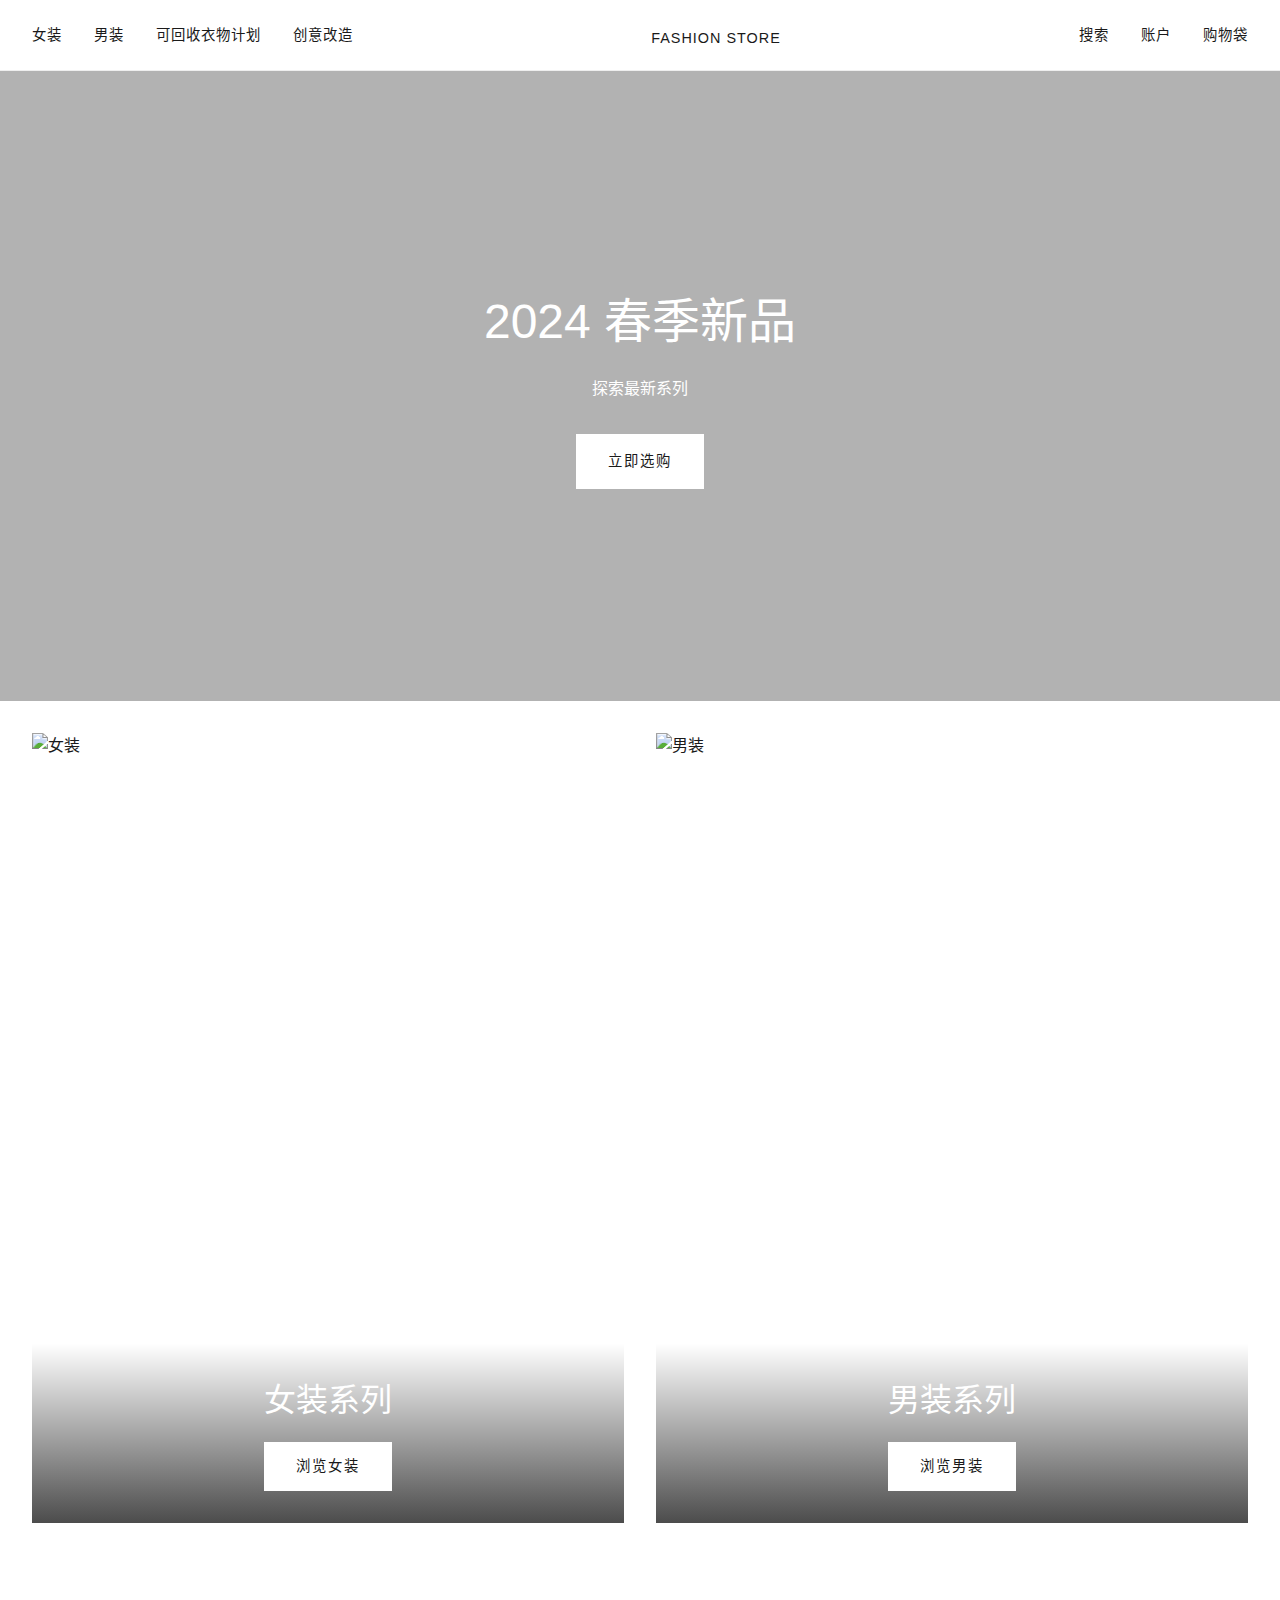
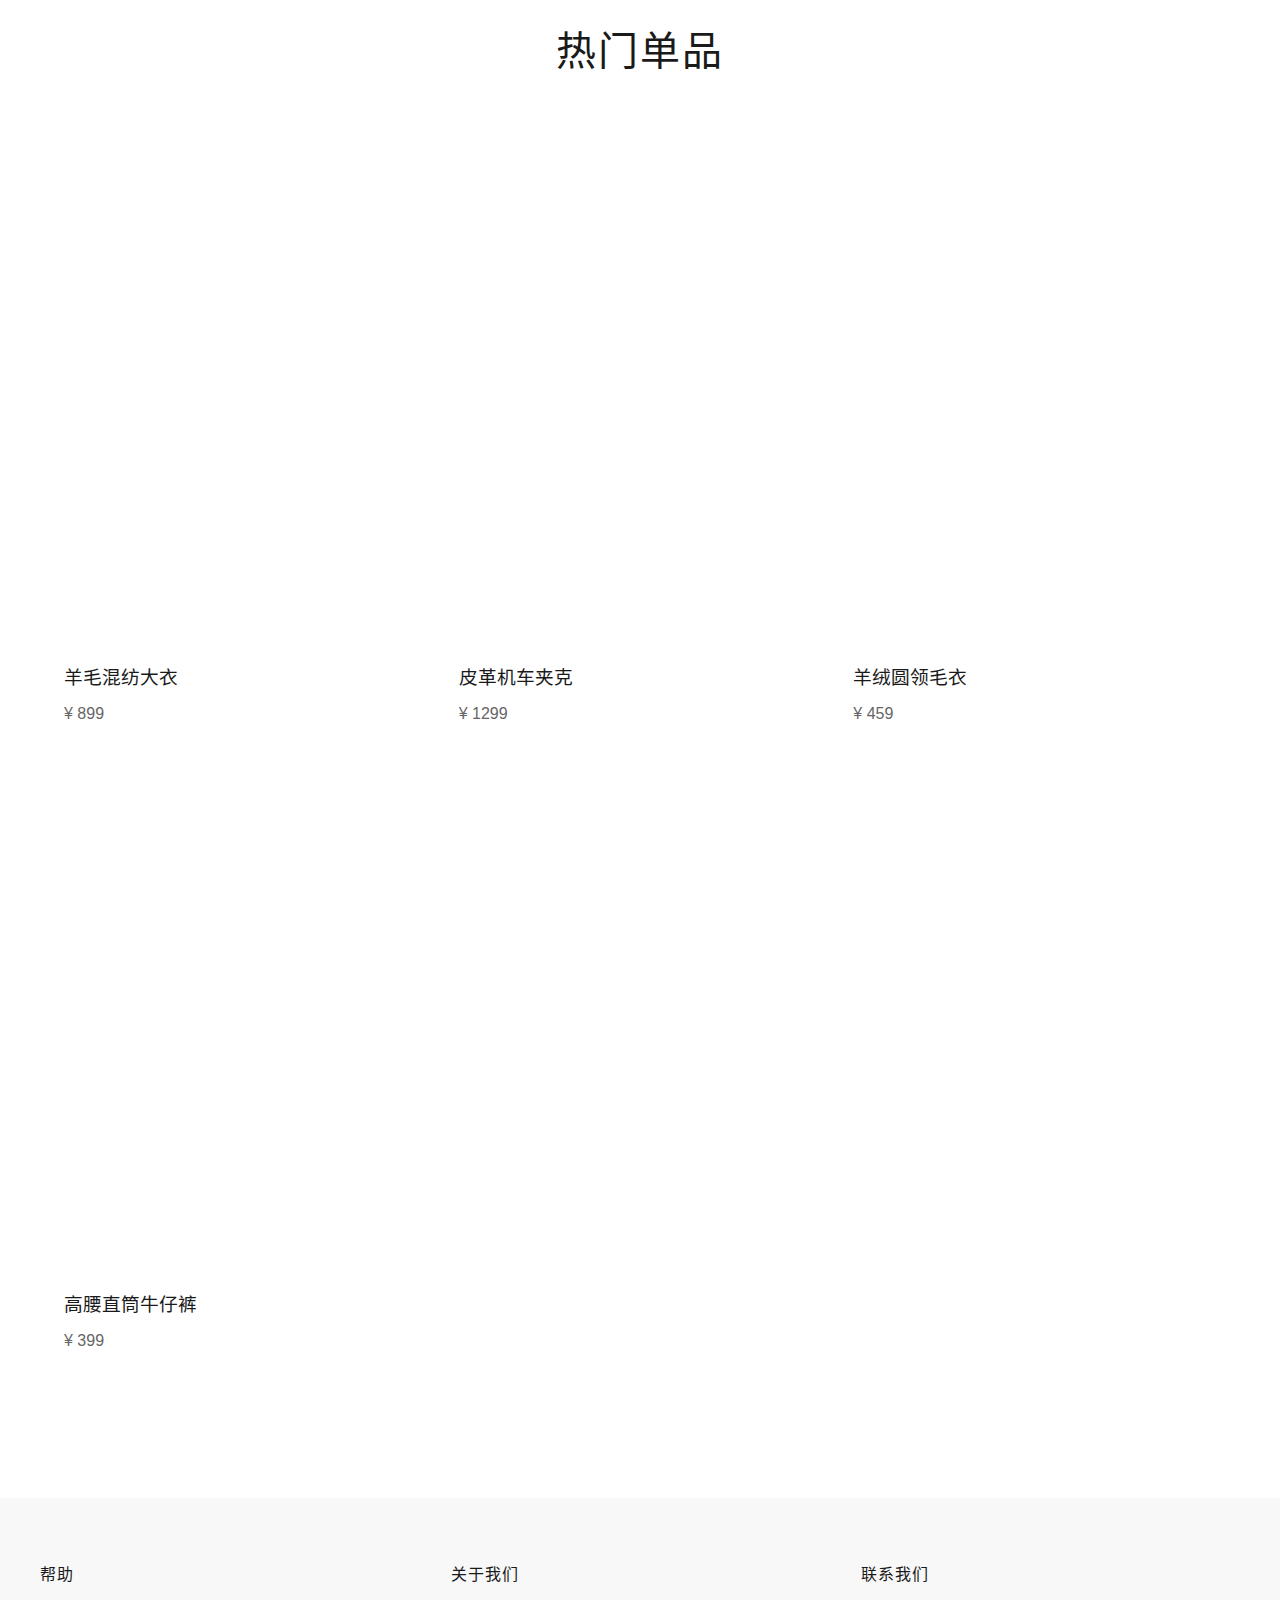
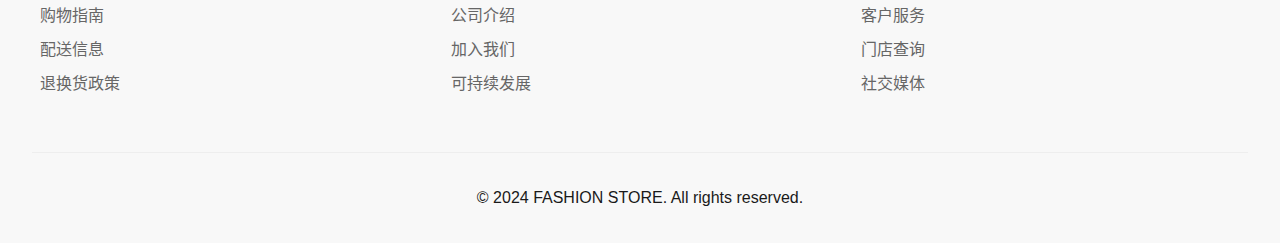
==== index.html @ f8f50c0a "Add files via upload" ====
<!DOCTYPE html>
<html lang="zh-CN">
<head>
    <meta charset="UTF-8">
    <meta name="viewport" content="width=device-width, initial-scale=1.0">
    <title>FASHION STORE</title>
    <link rel="stylesheet" href="styles.css">
</head>
<body>
    <nav class="main-nav">
        <div class="nav-left">
            <a href="women.html">女装</a>
            <a href="men.html">男装</a>
            <a href="recycling.html">可回收衣物计划</a>
            <a href="remake.html">创意改造</a>
        </div>
        <div class="logo">
            <h1><a href="index.html">FASHION STORE</a></h1>
        </div>
        <div class="nav-right">
            <a href="#search">搜索</a>
            <a href="account.html">账户</a>
            <a href="#cart">购物袋</a>
        </div>
    </nav>

    <header class="hero">
        <div class="hero-content">
            <h2>2024 春季新品</h2>
            <p>探索最新系列</p>
            <a href="#new" class="cta-button">立即选购</a>
        </div>
    </header>

    <main>
        <section class="featured-categories">
            <div class="category-card women">
                <img src="https://picsum.photos/800/1000?random=1" alt="女装">
                <div class="category-content">
                    <h2>女装系列</h2>
                    <a href="women.html" class="category-link">浏览女装</a>
                </div>
            </div>
            <div class="category-card men">
                <img src="https://picsum.photos/800/1000?random=2" alt="男装">
                <div class="category-content">
                    <h2>男装系列</h2>
                    <a href="men.html" class="category-link">浏览男装</a>
                </div>
            </div>
        </section>

        <section class="trending">
            <h2 class="section-title">热门单品</h2>
            <div class="gallery" id="gallery">
                <div class="gallery-item">
                    <img src="https://picsum.photos/600/800?random=1" alt="时尚外套">
                    <div class="item-details">
                        <h3>羊毛混纺大衣</h3>
                        <p>¥ 899</p>
                    </div>
                </div>
                <div class="gallery-item">
                    <img src="https://static.zara.cn/assets/public/0148/d299/95c84047a03f/ae2f8c1b6954/05479503606-e1/05479503606-e1.jpg?ts=1731675350713&w=461" alt="夹克">
                    <div class="item-details">
                        <h3>皮革机车夹克</h3>
                        <p>¥ 1299</p>
                    </div>
                </div>
                <div class="gallery-item">
                    <img src="https://picsum.photos/600/800?random=3" alt="针织衫">
                    <div class="item-details">
                        <h3>羊绒圆领毛衣</h3>
                        <p>¥ 459</p>
                    </div>
                </div>
                <div class="gallery-item">
                    <img src="https://picsum.photos/600/800?random=4" alt="休闲裤">
                    <div class="item-details">
                        <h3>高腰直筒牛仔裤</h3>
                        <p>¥ 399</p>
                    </div>
                </div>
            </div>
        </section>
    </main>

    <!-- 图片预览模态框 -->
    <div class="modal" id="imageModal">
        <span class="close-button">&times;</span>
        <div class="modal-content">
            <img id="modalImage">
            <div class="product-details">
                <h2 id="modalTitle"></h2>
                <p id="modalPrice"></p>
                <div class="size-selector">
                    <button>XS</button>
                    <button>S</button>
                    <button>M</button>
                    <button>L</button>
                    <button>XL</button>
                </div>
                <button class="add-to-cart">加入购物袋</button>
            </div>
        </div>
    </div>

    <footer>
        <div class="footer-content">
            <div class="footer-section">
                <h4>帮助</h4>
                <a href="#shop">购物指南</a>
                <a href="#delivery">配送信息</a>
                <a href="#returns">退换货政策</a>
            </div>
            <div class="footer-section">
                <h4>关于我们</h4>
                <a href="#about">公司介绍</a>
                <a href="#careers">加入我们</a>
                <a href="#sustainability">可持续发展</a>
            </div>
            <div class="footer-section">
                <h4>联系我们</h4>
                <a href="#contact">客户服务</a>
                <a href="#stores">门店查询</a>
                <a href="#social">社交媒体</a>
            </div>
        </div>
        <div class="footer-bottom">
            <p>&copy; 2024 FASHION STORE. All rights reserved.</p>
        </div>
    </footer>

    <script src="script.js"></script>
</body>
</html>
---- styles.css ----
* {
    margin: 0;
    padding: 0;
    box-sizing: border-box;
}

body {
    font-family: 'Helvetica Neue', Arial, sans-serif;
    line-height: 1.6;
    background-color: #ffffff;
    color: #1a1a1a;
}

/* 导航栏样式 */
.main-nav {
    display: flex;
    justify-content: space-between;
    align-items: center;
    padding: 1rem 2rem;
    background-color: #fff;
    position: sticky;
    top: 0;
    z-index: 100;
    border-bottom: 1px solid #eee;
}

.nav-left, .nav-right {
    display: flex;
    gap: 2rem;
}

.main-nav a {
    text-decoration: none;
    color: #1a1a1a;
    text-transform: uppercase;
    font-size: 0.9rem;
    letter-spacing: 1px;
}

.main-nav a:hover {
    color: #666;
}

.logo h1 {
    font-size: 1.5rem;
    font-weight: 400;
    letter-spacing: 3px;
}

/* Logo链接样式 */
.logo h1 a {
    text-decoration: none;
    color: inherit;
}

/* 当前页面导航链接样式 */
.main-nav a.active {
    border-bottom: 2px solid #1a1a1a;
}

/* 英雄区域样式 */
.hero {
    height: 70vh;
    background: linear-gradient(rgba(0,0,0,0.3), rgba(0,0,0,0.3)),
                url('https://picsum.photos/1920/1080?random=10');
    background-size: cover;
    background-position: center;
    display: flex;
    align-items: center;
    justify-content: center;
    text-align: center;
    color: #fff;
}

.hero-content {
    padding: 2rem;
}

.hero h2 {
    font-size: 3rem;
    margin-bottom: 1rem;
    font-weight: 300;
}

.cta-button {
    display: inline-block;
    padding: 1rem 2rem;
    background-color: #fff;
    color: #1a1a1a;
    text-decoration: none;
    margin-top: 2rem;
    text-transform: uppercase;
    letter-spacing: 2px;
    font-size: 0.9rem;
    transition: all 0.3s ease;
}

.cta-button:hover {
    background-color: #1a1a1a;
    color: #fff;
}

/* 分类导航 */
.category-nav {
    display: flex;
    justify-content: center;
    gap: 1rem;
    padding: 2rem 0;
    margin-bottom: 2rem;
}

.category-btn {
    padding: 0.5rem 1.5rem;
    border: none;
    background: none;
    font-size: 0.9rem;
    cursor: pointer;
    text-transform: uppercase;
    letter-spacing: 1px;
}

.category-btn.active {
    border-bottom: 2px solid #1a1a1a;
}

.category-btn:hover {
    color: #666;
}

/* 商品网格 */
.gallery {
    display: grid;
    grid-template-columns: repeat(auto-fill, minmax(300px, 1fr));
    gap: 2rem;
    padding: 0 2rem;
    max-width: 1600px;
    margin: 0 auto;
}

.gallery-item {
    position: relative;
    overflow: hidden;
    cursor: pointer;
}

.gallery-item img {
    width: 100%;
    height: 500px;
    object-fit: cover;
    display: block;
    transition: transform 0.3s ease;
}

.gallery-item:hover img {
    transform: scale(1.02);
}

.item-details {
    padding: 1rem 0;
}

.item-details h3 {
    font-weight: 400;
    margin-bottom: 0.5rem;
}

.item-details p {
    color: #666;
}

/* 模态框样式 */
.modal {
    display: none;
    position: fixed;
    z-index: 1000;
    top: 0;
    left: 0;
    width: 100%;
    height: 100%;
    background-color: rgba(255,255,255,0.95);
}

.modal-content {
    display: flex;
    max-width: 1200px;
    margin: 2rem auto;
    position: relative;
    background: #fff;
    padding: 2rem;
}

.modal-content img {
    max-width: 60%;
    height: auto;
    object-fit: cover;
}

.product-details {
    padding: 2rem;
    width: 40%;
}

.product-details h2 {
    font-size: 1.5rem;
    margin-bottom: 1rem;
    font-weight: 400;
}

.size-selector {
    margin: 2rem 0;
    display: flex;
    gap: 1rem;
}

.size-selector button {
    width: 40px;
    height: 40px;
    border: 1px solid #ddd;
    background: none;
    cursor: pointer;
}

.size-selector button:hover {
    border-color: #1a1a1a;
}

.add-to-cart {
    width: 100%;
    padding: 1rem;
    background-color: #1a1a1a;
    color: #fff;
    border: none;
    cursor: pointer;
    text-transform: uppercase;
    letter-spacing: 2px;
}

.add-to-cart:hover {
    background-color: #333;
}

.close-button {
    position: absolute;
    right: 2rem;
    top: 2rem;
    font-size: 2rem;
    cursor: pointer;
    color: #1a1a1a;
}

/* 页脚样式 */
footer {
    margin-top: 4rem;
    background-color: #f8f8f8;
    padding: 4rem 2rem 2rem;
}

.footer-content {
    display: grid;
    grid-template-columns: repeat(auto-fit, minmax(200px, 1fr));
    gap: 2rem;
    max-width: 1200px;
    margin: 0 auto;
}

.footer-section h4 {
    margin-bottom: 1rem;
    font-weight: 400;
    text-transform: uppercase;
    letter-spacing: 1px;
}

.footer-section a {
    display: block;
    color: #666;
    text-decoration: none;
    margin-bottom: 0.5rem;
}

.footer-section a:hover {
    color: #1a1a1a;
}

.footer-bottom {
    text-align: center;
    margin-top: 3rem;
    padding-top: 2rem;
    border-top: 1px solid #eee;
}

/* 分类卡片样式 */
.featured-categories {
    display: grid;
    grid-template-columns: repeat(2, 1fr);
    gap: 2rem;
    padding: 2rem;
    max-width: 1600px;
    margin: 0 auto;
}

.category-card {
    position: relative;
    overflow: hidden;
    aspect-ratio: 3/4;
    cursor: pointer;
}

.category-card img {
    width: 100%;
    height: 100%;
    object-fit: cover;
    transition: transform 0.5s ease;
}

.category-card:hover img {
    transform: scale(1.05);
}

.category-content {
    position: absolute;
    bottom: 0;
    left: 0;
    right: 0;
    padding: 2rem;
    background: linear-gradient(transparent, rgba(0,0,0,0.7));
    color: #fff;
    text-align: center;
}

.category-content h2 {
    font-size: 2rem;
    margin-bottom: 1rem;
    font-weight: 300;
}

.category-link {
    display: inline-block;
    padding: 0.8rem 2rem;
    background-color: #fff;
    color: #1a1a1a;
    text-decoration: none;
    text-transform: uppercase;
    letter-spacing: 2px;
    font-size: 0.9rem;
    transition: all 0.3s ease;
}

.category-link:hover {
    background-color: #1a1a1a;
    color: #fff;
}

/* 热门单品部分 */
.trending {
    padding: 4rem 2rem;
}

.section-title {
    text-align: center;
    font-size: 2rem;
    font-weight: 300;
    margin-bottom: 2rem;
    text-transform: uppercase;
    letter-spacing: 2px;
}

/* 响应式设计 */
@media (max-width: 768px) {
    .main-nav {
        padding: 1rem;
    }

    .nav-left, .nav-right {
        gap: 1rem;
    }

    .hero h2 {
        font-size: 2rem;
    }

    .modal-content {
        flex-direction: column;
        margin: 1rem;
    }

    .modal-content img {
        max-width: 100%;
    }

    .product-details {
        width: 100%;
        padding: 1rem 0;
    }

    .gallery {
        padding: 0 1rem;
    }

    .featured-categories {
        grid-template-columns: 1fr;
    }

    .category-content h2 {
        font-size: 1.5rem;
    }

    .section-title {
        font-size: 1.5rem;
    }
}

/* 可持续发展页面样式 */
.recycling-hero {
    height: 90vh;
    background: linear-gradient(rgba(0,0,0,0.2), rgba(0,0,0,0.2)),
                url('https://images.unsplash.com/photo-1523381294911-8d3cead13475?ixlib=rb-4.0.3');
    background-position: center 30%;
}

.recycling-hero .hero-content {
    max-width: 800px;
    text-align: center;
}

.recycling-hero h2 {
    font-size: 4rem;
    font-weight: 300;
    margin-bottom: 2rem;
    line-height: 1.2;
}

.recycling-hero p {
    font-size: 1.5rem;
    font-weight: 300;
}

.recycling-main {
    max-width: 1400px;
    margin: 0 auto;
    padding: 4rem 2rem;
}

.intro-section {
    text-align: center;
    max-width: 800px;
    margin: 0 auto 6rem;
}

.intro-section h2 {
    font-size: 2.5rem;
    font-weight: 300;
    margin-bottom: 2rem;
    color: #1a1a1a;
}

.intro-section p {
    font-size: 1.2rem;
    line-height: 1.8;
    color: #666;
}

.section-title {
    text-align: center;
    font-size: 2.5rem;
    font-weight: 300;
    margin-bottom: 4rem;
    color: #1a1a1a;
}

.steps-container {
    display: grid;
    grid-template-columns: repeat(3, 1fr);
    gap: 3rem;
    margin-bottom: 6rem;
}

.step {
    text-align: center;
    padding: 2rem;
    background: #f8f8f8;
    transition: transform 0.3s ease;
}

.step:hover {
    transform: translateY(-10px);
}

.step-number {
    width: 60px;
    height: 60px;
    line-height: 60px;
    border-radius: 50%;
    background: #1a1a1a;
    color: #fff;
    font-size: 1.5rem;
    margin: 0 auto 2rem;
}

.step-content h3 {
    font-size: 1.5rem;
    font-weight: 400;
    margin-bottom: 1rem;
}

.step-content p {
    color: #666;
    line-height: 1.6;
}

.impact {
    background: #f8f8f8;
    padding: 6rem 2rem;
    margin: 6rem -2rem;
}

.impact-stats {
    display: grid;
    grid-template-columns: repeat(3, 1fr);
    gap: 3rem;
    max-width: 1200px;
    margin: 0 auto;
}

.stat-card {
    text-align: center;
    padding: 3rem 2rem;
    background: #fff;
    box-shadow: 0 5px 15px rgba(0,0,0,0.1);
}

.stat-card h3 {
    font-size: 3rem;
    font-weight: 300;
    color: #1a1a1a;
    margin-bottom: 1rem;
}

.stat-card p {
    color: #666;
    font-size: 1.1rem;
}

.faq {
    padding: 6rem 0;
}

.faq-list {
    max-width: 800px;
    margin: 0 auto;
}

.faq-item {
    margin-bottom: 2rem;
    padding: 2rem;
    background: #f8f8f8;
    transition: transform 0.3s ease;
}

.faq-item:hover {
    transform: translateX(10px);
}

.faq-item h3 {
    font-size: 1.3rem;
    font-weight: 500;
    margin-bottom: 1rem;
    color: #1a1a1a;
}

.faq-item p {
    color: #666;
    line-height: 1.6;
}

.cta-section {
    text-align: center;
    padding: 6rem 2rem;
    background: #1a1a1a;
    margin: 0 -2rem;
    color: #fff;
}

.cta-section h2 {
    font-size: 2.5rem;
    font-weight: 300;
    margin-bottom: 2rem;
    max-width: 800px;
    margin-left: auto;
    margin-right: auto;
}

.cta-section .cta-button {
    background: #fff;
    color: #1a1a1a;
    padding: 1.2rem 3rem;
    font-size: 1.1rem;
    border: 2px solid #fff;
}

.cta-section .cta-button:hover {
    background: transparent;
    color: #fff;
}

@media (max-width: 768px) {
    .recycling-hero h2 {
        font-size: 2.5rem;
    }
    
    .recycling-hero p {
        font-size: 1.2rem;
    }
    
    .steps-container {
        grid-template-columns: 1fr;
    }
    
    .impact-stats {
        grid-template-columns: 1fr;
    }
    
    .section-title {
        font-size: 2rem;
    }
    
    .stat-card h3 {
        font-size: 2.5rem;
    }
}

/* 可持续发展页面样式 - 背景图片 */
.section-with-bg {
    position: relative;
    z-index: 1;
    padding: 6rem 2rem;
    margin: 4rem -2rem;
    overflow: hidden;
}

.section-with-bg::before {
    content: '';
    position: absolute;
    top: 0;
    left: 0;
    width: 100%;
    height: 100%;
    background-size: cover;
    background-position: center;
    opacity: 0.15;
    z-index: -1;
}

.how-it-works-bg::before {
    background-image: url('https://images.unsplash.com/photo-1604480133435-25b86862d276?ixlib=rb-4.0.3');
}

.impact-bg::before {
    background-image: url('https://images.unsplash.com/photo-1530281700549-e82e7bf110d6?ixlib=rb-4.0.3');
}

.faq-bg::before {
    background-image: url('https://images.unsplash.com/photo-1553545985-1e0d8781d5db?ixlib=rb-4.0.3');
}

/* REMAKE按钮样式 */
.remake-btn {
    background-color: #4CAF50;
    color: white;
    border: 2px solid #4CAF50;
}

.remake-btn:hover {
    background-color: transparent;
    color: #4CAF50;
}

/* CTA按钮容器 */
.cta-buttons {
    display: flex;
    justify-content: center;
    gap: 2rem;
    flex-wrap: wrap;
}

/* 响应式调整 */
@media (max-width: 768px) {
    .cta-buttons {
        flex-direction: column;
        align-items: center;
        gap: 1rem;
    }
    
    .section-with-bg {
        padding: 4rem 1.5rem;
        margin: 3rem -1.5rem;
    }
}

/* Remake页面样式 */
.remake-hero {
    height: 90vh;
    background: linear-gradient(rgba(0,0,0,0.3), rgba(0,0,0,0.3)),
                url('https://images.unsplash.com/photo-1529139574466-a303027c1d8b?ixlib=rb-4.0.3');
    background-position: center;
}

.remake-main {
    max-width: 1400px;
    margin: 0 auto;
    padding: 4rem 2rem;
}

/* 设计师团队部分 */
.designer-section {
    text-align: center;
}

.designer-bg::before {
    background-image: url('https://images.unsplash.com/photo-1512436991641-6745cdb1723f?ixlib=rb-4.0.3');
}

.designers-container {
    display: grid;
    grid-template-columns: repeat(3, 1fr);
    gap: 3rem;
    margin-top: 2rem;
}

.designer-card {
    background: #fff;
    padding: 2rem;
    border-radius: 5px;
    box-shadow: 0 5px 15px rgba(0,0,0,0.1);
    transition: transform 0.3s ease;
}

.designer-card:hover {
    transform: translateY(-10px);
}

.designer-card img {
    width: 150px;
    height: 150px;
    border-radius: 50%;
    object-fit: cover;
    margin-bottom: 1.5rem;
}

.designer-card h3 {
    font-size: 1.5rem;
    font-weight: 500;
    margin-bottom: 0.5rem;
}

.designer-card p {
    color: #666;
}

/* 代币部分 */
.token-section {
    text-align: center;
    padding: 4rem 2rem;
    background: #f8f8f8;
    margin: 4rem -2rem;
}

.token-display {
    max-width: 500px;
    margin: 0 auto;
    padding: 2rem;
    background: #fff;
    border-radius: 5px;
    box-shadow: 0 5px 15px rgba(0,0,0,0.1);
}

.token-amount {
    margin-bottom: 2rem;
}

.token-amount h3 {
    font-size: 4rem;
    font-weight: 300;
    color: #4CAF50;
}

.token-info {
    margin-bottom: 2rem;
    color: #666;
}

/* 改造流程部分 */
.process-section {
    text-align: center;
}

.process-bg::before {
    background-image: url('https://images.unsplash.com/photo-1545911825-6bfa5b0c34a9?ixlib=rb-4.0.3');
}

/* 作品展示部分 */
.gallery-section {
    padding: 4rem 0;
}

.remake-gallery {
    display: grid;
    grid-template-columns: repeat(auto-fill, minmax(300px, 1fr));
    gap: 2rem;
    margin-top: 2rem;
}

/* 响应式调整 */
@media (max-width: 768px) {
    .designers-container {
        grid-template-columns: 1fr;
    }
    
    .remake-gallery {
        grid-template-columns: 1fr;
    }
    
    .token-display {
        padding: 1.5rem;
    }
    
    .token-amount h3 {
        font-size: 3rem;
    }
}

/* 账户页面样式 */
.account-header {
    height: 30vh;
    background: linear-gradient(rgba(0,0,0,0.4), rgba(0,0,0,0.4)),
                url('https://images.unsplash.com/photo-1607082349566-187342175e2f?ixlib=rb-4.0.3');
    background-size: cover;
    background-position: center;
    display: flex;
    align-items: center;
    justify-content: center;
    text-align: center;
    color: #fff;
}

.account-header-content {
    padding: 2rem;
}

.account-header-content h2 {
    font-size: 2.5rem;
    margin-bottom: 1rem;
    font-weight: 300;
}

.account-main {
    max-width: 1200px;
    margin: 3rem auto;
    padding: 0 2rem;
    display: grid;
    grid-template-columns: 250px 1fr;
    gap: 3rem;
}

/* 账户侧边栏 */
.account-sidebar {
    position: sticky;
    top: 100px;
    height: fit-content;
}

.account-menu {
    list-style: none;
    margin-bottom: 2rem;
    border-radius: 5px;
    overflow: hidden;
    box-shadow: 0 2px 10px rgba(0,0,0,0.1);
}

.account-menu li {
    border-bottom: 1px solid #eee;
}

.account-menu li:last-child {
    border-bottom: none;
}

.account-menu li a {
    display: block;
    padding: 1rem 1.5rem;
    text-decoration: none;
    color: #1a1a1a;
    transition: all 0.3s ease;
}

.account-menu li a:hover {
    background-color: #f8f8f8;
}

.account-menu li.active a {
    background-color: #f0f0f0;
    border-left: 3px solid #4CAF50;
    font-weight: 500;
}

.logout-btn {
    display: block;
    padding: 1rem;
    text-align: center;
    background-color: #f8f8f8;
    color: #666;
    text-decoration: none;
    border-radius: 5px;
    transition: all 0.3s ease;
}

.logout-btn:hover {
    background-color: #eee;
    color: #1a1a1a;
}

/* 账户内容区域 */
.account-section {
    display: none;
    background: #fff;
    padding: 2rem;
    border-radius: 5px;
    box-shadow: 0 2px 10px rgba(0,0,0,0.1);
}

.account-section.active {
    display: block;
}

/* 表单样式 */
.form-group {
    margin-bottom: 1.5rem;
}

.form-group label {
    display: block;
    margin-bottom: 0.5rem;
    color: #666;
}

.form-group input {
    width: 100%;
    padding: 0.8rem;
    border: 1px solid #ddd;
    border-radius: 4px;
    font-size: 1rem;
}

.primary-btn {
    padding: 0.8rem 2rem;
    background-color: #4CAF50;
    color: #fff;
    border: none;
    border-radius: 4px;
    cursor: pointer;
    font-size: 1rem;
    transition: all 0.3s ease;
}

.primary-btn:hover {
    background-color: #388E3C;
}

.secondary-btn {
    padding: 0.5rem 1rem;
    background-color: #f8f8f8;
    color: #1a1a1a;
    border: 1px solid #ddd;
    border-radius: 4px;
    text-decoration: none;
    font-size: 0.9rem;
    transition: all 0.3s ease;
}

.secondary-btn:hover {
    background-color: #eee;
}

/* 代币模块样式 */
.account-token-display {
    display: flex;
    margin-bottom: 3rem;
    background: #f8f8f8;
    border-radius: 5px;
    overflow: hidden;
}

.token-amount {
    padding: 3rem;
    background: #4CAF50;
    color: #fff;
    text-align: center;
    min-width: 200px;
}

.token-details {
    flex: 1;
    padding: 2rem;
}

.token-value-list {
    margin: 1.5rem 0;
    padding-left: 1.5rem;
}

.token-value-list li {
    margin-bottom: 0.5rem;
    color: #666;
}

.token-value-list li span {
    font-weight: 500;
    color: #1a1a1a;
}

.token-history {
    margin-top: 3rem;
}

.token-history h3 {
    margin-bottom: 1.5rem;
    font-weight: 400;
    color: #1a1a1a;
}

.token-table {
    width: 100%;
    border-collapse: collapse;
}

.token-table th, .token-table td {
    padding: 1rem;
    text-align: left;
    border-bottom: 1px solid #eee;
}

.token-table th {
    background-color: #f8f8f8;
    font-weight: 500;
}

/* 订单样式 */
.order-item {
    margin-bottom: 2rem;
    border: 1px solid #eee;
    border-radius: 5px;
    overflow: hidden;
}

.order-header {
    display: flex;
    justify-content: space-between;
    align-items: center;
    padding: 1rem;
    background-color: #f8f8f8;
    border-bottom: 1px solid #eee;
}

.order-number {
    font-weight: 500;
    margin-right: 1rem;
}

.order-date {
    color: #666;
    font-size: 0.9rem;
}

.order-status {
    padding: 0.3rem 0.8rem;
    border-radius: 3px;
    font-size: 0.8rem;
    text-transform: uppercase;
}

.order-status.delivered {
    background-color: #C8E6C9;
    color: #2E7D32;
}

.order-status.processing {
    background-color: #FFE0B2;
    color: #E65100;
}

.order-products {
    padding: 1rem;
}

.order-product {
    display: flex;
    align-items: center;
    margin-bottom: 1rem;
}

.order-product img {
    width: 80px;
    height: 80px;
    object-fit: cover;
    margin-right: 1rem;
}

.product-info h4 {
    margin-bottom: 0.3rem;
    font-weight: 400;
}

.product-price {
    color: #1a1a1a;
    font-weight: 500;
    margin-top: 0.5rem;
}

.order-total {
    display: flex;
    justify-content: space-between;
    align-items: center;
    padding: 1rem;
    background-color: #f8f8f8;
    border-top: 1px solid #eee;
}

.order-total span {
    font-weight: 500;
}

/* 改造订单特殊样式 */
.remake-order .order-details {
    padding: 1.5rem;
}

.remake-details h4 {
    margin-bottom: 1rem;
    font-weight: 500;
}

.remake-details p {
    margin-bottom: 0.5rem;
    color: #666;
}

.status-timeline {
    display: flex;
    justify-content: space-between;
    margin-top: 2rem;
    position: relative;
}

.status-timeline::before {
    content: '';
    position: absolute;
    top: 15px;
    left: 0;
    right: 0;
    height: 2px;
    background-color: #ddd;
    z-index: 1;
}

.status-point {
    position: relative;
    width: 80px;
    text-align: center;
    padding-top: 30px;
    font-size: 0.8rem;
    color: #999;
    z-index: 2;
}

.status-point::before {
    content: '';
    position: absolute;
    top: 10px;
    left: 50%;
    transform: translateX(-50%);
    width: 12px;
    height: 12px;
    border-radius: 50%;
    background-color: #ddd;
    z-index: 3;
}

.status-point.active::before {
    background-color: #4CAF50;
}

.status-point.current::before {
    background-color: #4CAF50;
    box-shadow: 0 0 0 3px rgba(76, 175, 80, 0.3);
}

.no-orders {
    text-align: center;
    padding: 3rem;
}

.no-orders p {
    margin-bottom: 1.5rem;
    color: #666;
}

/* 响应式调整 */
@media (max-width: 768px) {
    .account-main {
        grid-template-columns: 1fr;
    }
    
    .account-sidebar {
        position: static;
        margin-bottom: 2rem;
    }
    
    .account-token-display {
        flex-direction: column;
    }
    
    .token-amount {
        min-width: auto;
    }
    
    .token-table th, .token-table td {
        padding: 0.8rem 0.5rem;
        font-size: 0.9rem;
    }
    
    .status-timeline {
        flex-wrap: wrap;
        justify-content: flex-start;
        gap: 2rem;
    }
    
    .status-timeline::before {
        display: none;
    }
}

/* 代币提醒样式 */
.token-reminder {
    margin-top: 1.5rem;
    padding: 1rem;
    background-color: #f8f8f8;
    border-left: 3px solid #4CAF50;
    color: #666;
    font-style: italic;
}
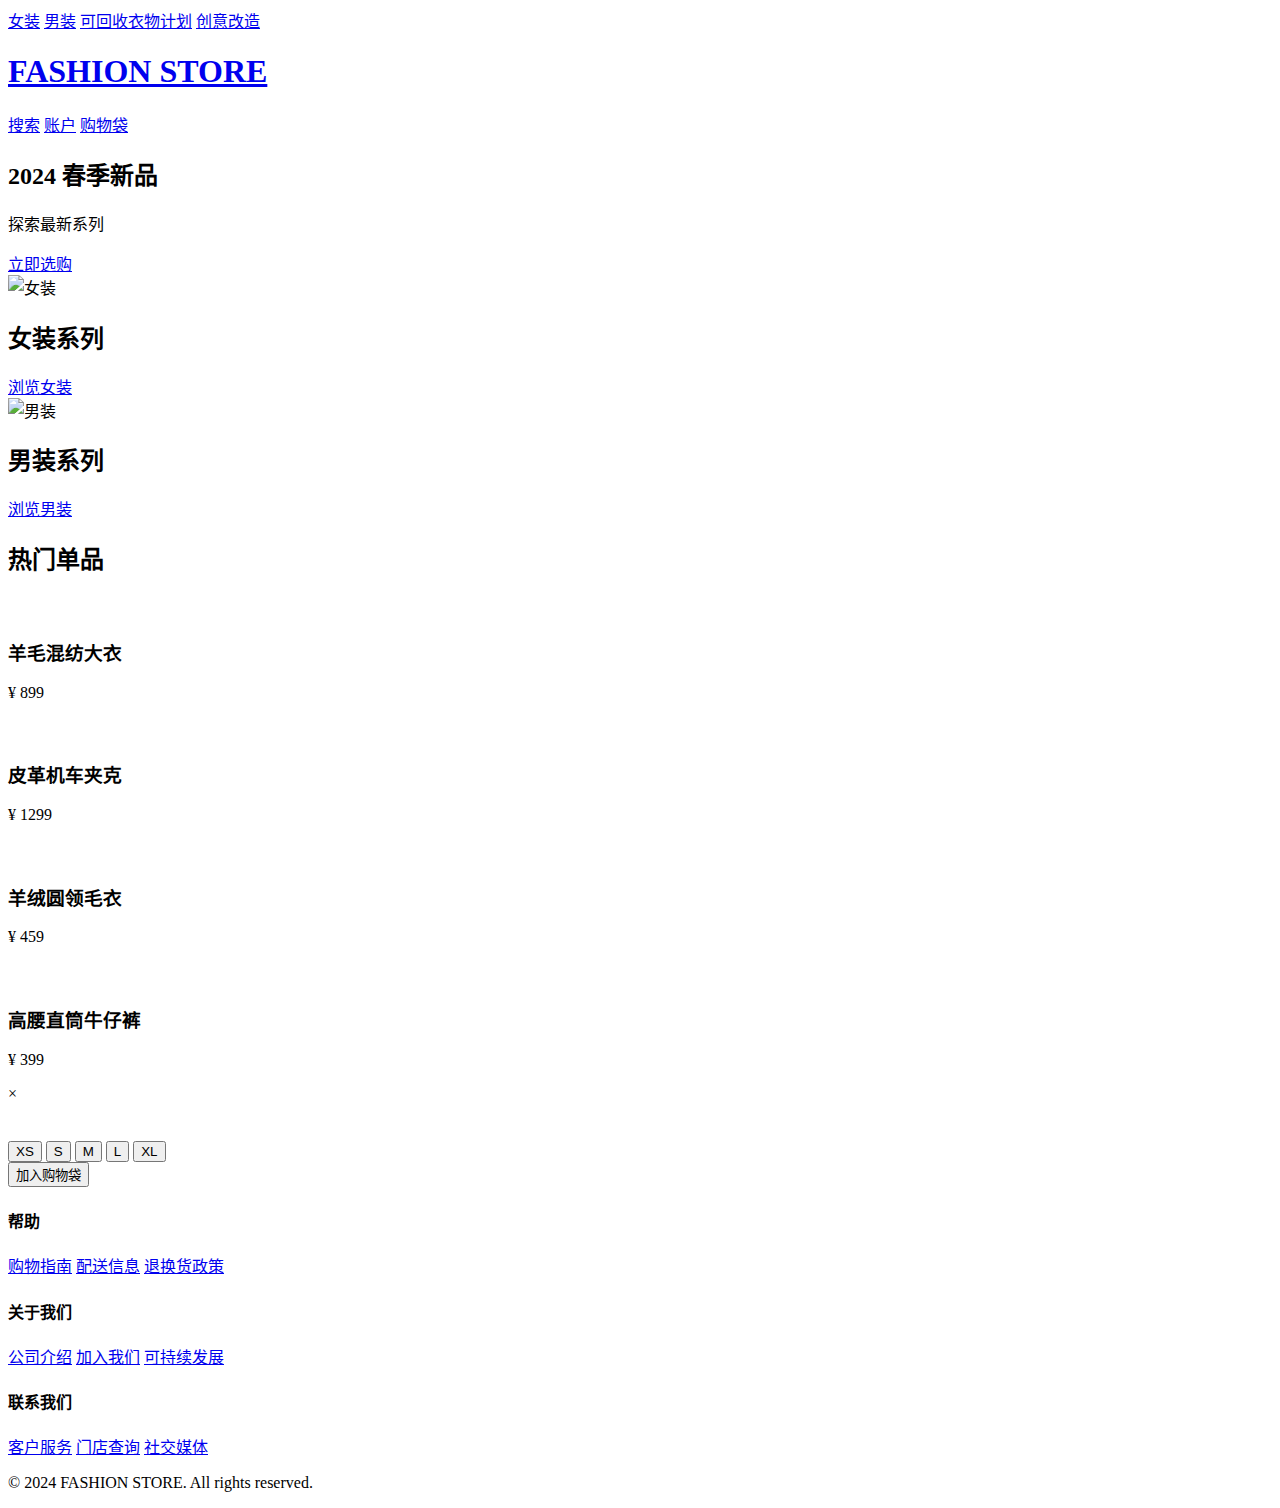
==== commit b8d65d0d: "Update index.html" ====
--- a/index.html
+++ b/index.html
@@ -4,7 +4,7 @@
     <meta charset="UTF-8">
     <meta name="viewport" content="width=device-width, initial-scale=1.0">
     <title>FASHION STORE</title>
-    <link rel="stylesheet" href="styles.css">
+    <link rel="stylesheet" href="/remake01/styles.css">
 </head>
 <body>
     <nav class="main-nav">
@@ -133,4 +133,4 @@
 
     <script src="script.js"></script>
 </body>
-</html> +</html> 
